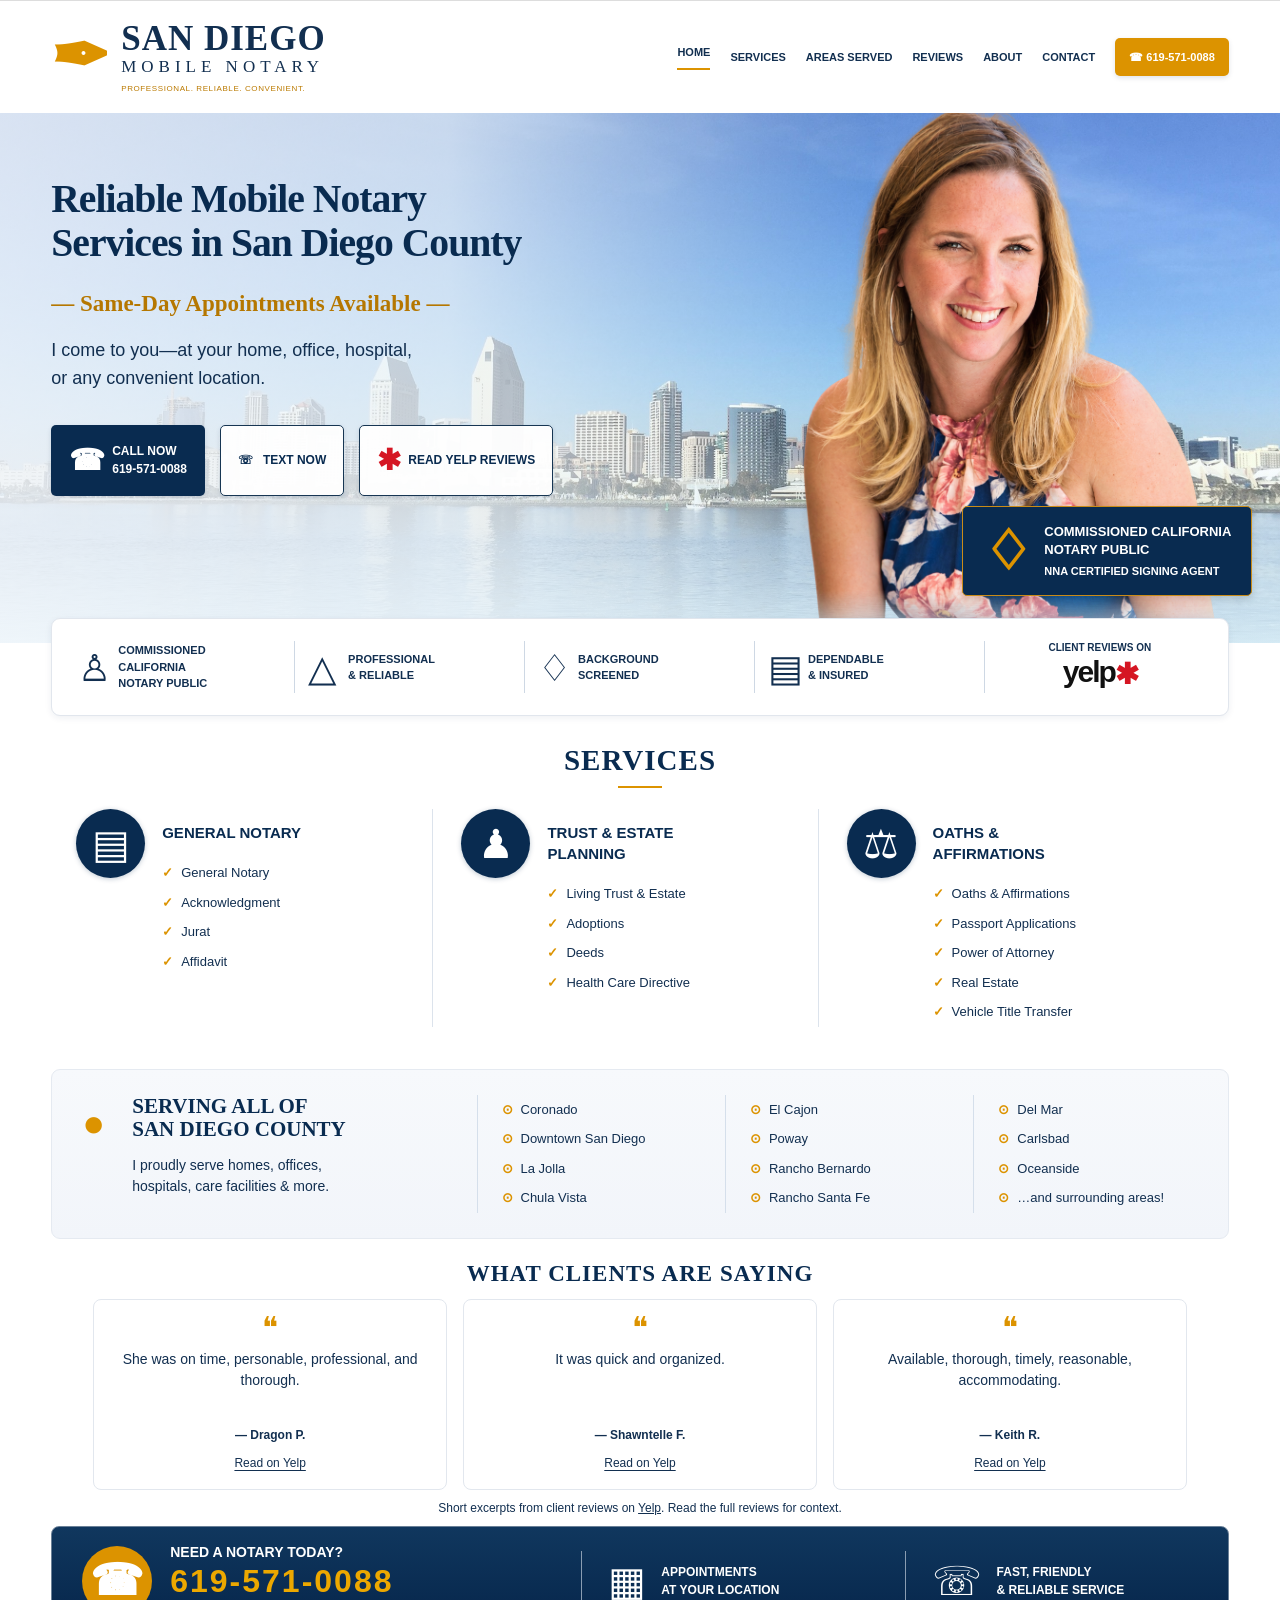
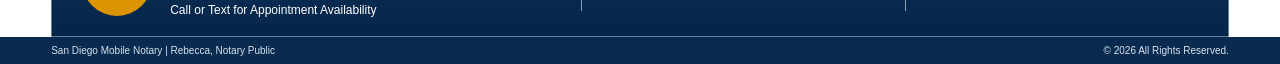
==== index.html @ d095e0cc "Publish approved San Diego Mobile Notary website" ====
<!doctype html><html lang="en"><head><meta charset="utf-8"><meta name="viewport" content="width=device-width,initial-scale=1"><title>San Diego Mobile Notary | Rebecca</title><meta name="description" content="Mobile notary appointments with Rebecca throughout San Diego County. Call or text 619-571-0088."><link rel="stylesheet" href="style.css?v=20261018-reviews"><script src="script.js" defer></script><meta name="theme-color" content="#092b50">
<link rel="icon" type="image/svg+xml" href="favicon.svg">
<meta property="og:type" content="website">
<meta property="og:locale" content="en_US">
<meta property="og:site_name" content="San Diego Mobile Notary">
<meta property="og:title" content="San Diego Mobile Notary | Rebecca">
<meta property="og:description" content="Mobile notary appointments with Rebecca throughout San Diego County. Call or text 619-571-0088.">
<meta name="twitter:card" content="summary">
<meta name="twitter:title" content="San Diego Mobile Notary | Rebecca">
<meta name="twitter:description" content="Mobile notary appointments with Rebecca throughout San Diego County. Call or text 619-571-0088.">
<script type="application/ld+json">
{"@context":"https://schema.org","@type":"LocalBusiness","name":"San Diego Mobile Notary","description":"Mobile notary appointments with Rebecca throughout San Diego County.","telephone":"+1-619-571-0088","areaServed":{"@type":"AdministrativeArea","name":"San Diego County, California"},"sameAs":["https://www.yelp.com/biz/mobile-signing-notary-san-diego-2"]}
</script>
</head><body>
<a class="skip-link" href="#main">Skip to content</a><header><nav class="container navigation" aria-label="Main navigation"><a class="brand" href="#home"><span class="pen" aria-hidden="true">✒</span><span>SAN DIEGO<small>MOBILE NOTARY</small><i>PROFESSIONAL. RELIABLE. CONVENIENT.</i></span></a><button class="menu-toggle" aria-expanded="false" aria-controls="mainNav">Menu ☰</button><div class="nav-links" id="mainNav"><a href="#home">HOME</a><a href="#services">SERVICES</a><a href="#areas">AREAS SERVED</a><a href="#reviews">REVIEWS</a><a href="#about">ABOUT</a><a href="#contact">CONTACT</a><a class="button gold" href="tel:+16195710088">☎ 619-571-0088</a></div></nav></header>
<main id="main"><section class="hero" id="home"><div class="hero-skyline" aria-hidden="true"></div><div class="container hero-inner"><div class="hero-copy"><h1>Reliable Mobile Notary<br>Services in San Diego County</h1><p class="tagline">— Same-Day Appointments Available —</p><p class="intro">I come to you—at your home, office, hospital,<br>or any convenient location.</p><div class="actions"><a class="button navy" href="tel:+16195710088"><span class="button-icon">☎</span><span>CALL NOW<small>619-571-0088</small></span></a><a class="button outline" href="sms:+16195710088">☏ &nbsp; TEXT NOW</a><a class="button outline" href="https://www.yelp.com/biz/mobile-signing-notary-san-diego-2" target="_blank" rel="noopener noreferrer"><span class="yelp-icon">✱</span> READ YELP REVIEWS</a></div></div><div class="portrait-wrap" id="about"><img class="hero-photo" src="rebecca.png" alt="Rebecca, San Diego mobile notary" width="989" height="1589"><div class="credential"><span aria-hidden="true">♢</span><div>COMMISSIONED CALIFORNIA<br>NOTARY PUBLIC<small>NNA CERTIFIED SIGNING AGENT</small></div></div></div></div></section>
<div class="container trust"><div><span>♙</span>COMMISSIONED<br>CALIFORNIA<br>NOTARY PUBLIC</div><div><span>△</span>PROFESSIONAL<br>&amp; RELIABLE</div><div><span>♢</span>BACKGROUND<br>SCREENED</div><div><span>▤</span>DEPENDABLE<br>&amp; INSURED</div><a href="https://www.yelp.com/biz/mobile-signing-notary-san-diego-2" target="_blank" rel="noopener noreferrer">CLIENT REVIEWS ON<strong>yelp<span class="yelp-icon">✱</span></strong></a></div>
<section class="container services" id="services"><h2>SERVICES</h2><div class="heading-line"></div><div class="service-grid"><article><span class="service-icon" aria-hidden="true">▤</span><div><h3>GENERAL NOTARY</h3><ul><li>General Notary</li><li>Acknowledgment</li><li>Jurat</li><li>Affidavit</li></ul></div></article><article><span class="service-icon" aria-hidden="true">♟</span><div><h3>TRUST &amp; ESTATE<br>PLANNING</h3><ul><li>Living Trust &amp; Estate</li><li>Adoptions</li><li>Deeds</li><li>Health Care Directive</li></ul></div></article><article><span class="service-icon" aria-hidden="true">⚖</span><div><h3>OATHS &amp;<br>AFFIRMATIONS</h3><ul><li>Oaths &amp; Affirmations</li><li>Passport Applications</li><li>Power of Attorney</li><li>Real Estate</li><li>Vehicle Title Transfer</li></ul></div></article></div></section>
<section class="container area-panel" id="areas"><div class="area-intro"><span class="pin" aria-hidden="true">●</span><h3>SERVING ALL OF<br>SAN DIEGO COUNTY</h3><p>I proudly serve homes, offices,<br>hospitals, care facilities &amp; more.</p></div><ul><li>Coronado</li><li>Downtown San Diego</li><li>La Jolla</li><li>Chula Vista</li></ul><ul><li>El Cajon</li><li>Poway</li><li>Rancho Bernardo</li><li>Rancho Santa Fe</li></ul><ul><li>Del Mar</li><li>Carlsbad</li><li>Oceanside</li><li>…and surrounding areas!</li></ul></section>
<section class="container reviews" id="reviews"><h2>WHAT CLIENTS ARE SAYING</h2><div class="review-grid"><div><span class="review-symbol" aria-hidden="true">❝</span><blockquote>She was on time, personable, professional, and thorough.</blockquote><p class="review-author">— Dragon P.</p><a href="https://www.yelp.com/biz/mobile-signing-notary-san-diego-2" target="_blank" rel="noopener noreferrer">Read on Yelp</a></div><div><span class="review-symbol" aria-hidden="true">❝</span><blockquote>It was quick and organized.</blockquote><p class="review-author">— Shawntelle F.</p><a href="https://www.yelp.com/biz/mobile-signing-notary-san-diego-2" target="_blank" rel="noopener noreferrer">Read on Yelp</a></div><div><span class="review-symbol" aria-hidden="true">❝</span><blockquote>Available, thorough, timely, reasonable, accommodating.</blockquote><p class="review-author">— Keith R.</p><a href="https://www.yelp.com/biz/mobile-signing-notary-san-diego-2" target="_blank" rel="noopener noreferrer">Read on Yelp</a></div></div><p class="review-note">Short excerpts from client reviews on <a href="https://www.yelp.com/biz/mobile-signing-notary-san-diego-2" target="_blank" rel="noopener noreferrer">Yelp</a>. Read the full reviews for context.</p></section>
<section class="container contact-banner" id="contact"><div class="call-block"><span class="round-phone" aria-hidden="true">☎</span><div>NEED A NOTARY TODAY?<a href="tel:+16195710088">619-571-0088</a><small>Call or Text for Appointment Availability</small></div></div><div class="contact-feature"><span aria-hidden="true">▦</span><div>APPOINTMENTS<br>AT YOUR LOCATION</div></div><div class="contact-feature"><span aria-hidden="true">☏</span><div>FAST, FRIENDLY<br>&amp; RELIABLE SERVICE</div></div></section></main>
<footer><div class="container"><span>San Diego Mobile Notary | Rebecca, Notary Public</span><span>© <span id="year">2026</span> All Rights Reserved.</span></div></footer></body></html>
---- style.css ----
:root{--navy:#092b50;--gold:#dc9300;--text:#122f50}*{box-sizing:border-box}html{scroll-behavior:smooth;scroll-padding-top:20px}body{margin:0;background:#fff;color:var(--text);font:14px/1.5 Arial,Helvetica,sans-serif}a{color:inherit}.container{width:min(1180px,92%);margin:auto}header{background:#fff;border-top:1px solid #ddd;position:relative;z-index:10}.navigation{height:112px;display:flex;align-items:center;justify-content:space-between;gap:25px}.brand{display:flex;align-items:center;text-decoration:none;font:700 35px/1.02 Georgia,serif;white-space:nowrap;letter-spacing:1px}.brand small{display:block;font:17px Georgia,serif;letter-spacing:5px}.brand i{display:block;font:8px Arial,sans-serif;color:#bb7a00;letter-spacing:.6px;margin-top:7px}.pen{color:var(--gold);font-size:70px;line-height:1;margin-right:10px}.nav-links{display:flex;gap:20px;align-items:center}.nav-links>a{font-size:11px;font-weight:bold;text-decoration:none;white-space:nowrap}.nav-links>a:first-child{border-bottom:2px solid var(--gold);padding-bottom:7px}.button{display:inline-flex;align-items:center;justify-content:center;gap:7px;border-radius:5px;padding:13px 17px;text-decoration:none;font-weight:700;font-size:12px;border:1px solid transparent;min-height:48px;box-shadow:0 2px 5px #092b5020}.gold{background:var(--gold);color:#fff}.nav-links .button{padding:9px 13px;min-height:38px}.navy{background:var(--navy);color:#fff}.outline{border-color:#173653;background:#fffffff2;color:var(--navy)}.button:hover{filter:brightness(.94)}.button small{display:block;font-size:12px}.button-icon{font-size:29px}.yelp-icon{color:#d51623;font-size:29px;vertical-align:middle}.hero{position:relative;isolation:isolate;overflow:hidden;background:#d2e7f4}.hero-skyline{position:absolute;inset:0;z-index:-2;background:url('san-diego-skyline.jpg') center 45%/cover no-repeat;transform:scale(1.1)}.hero:before{content:'';position:absolute;inset:0;z-index:-1;background:linear-gradient(90deg,#f4f8fcda,#ecf4fac9 35%,#e8f2fa20 68%),linear-gradient(0deg,#d7edf6f2,transparent 38%)}.hero-inner{min-height:530px;position:relative}.hero-copy{position:relative;padding:64px 0 85px;z-index:2;width:65%}h1,h2,h3{margin:0;color:var(--navy)}h1{font:700 clamp(30px,3.1vw,46px)/1.12 Georgia,serif;letter-spacing:-1px}.tagline{font:700 23px Georgia,serif;color:#b57700;margin:25px 0 20px;white-space:nowrap}.intro{font-size:18px;line-height:1.55;margin:0}.actions{display:flex;gap:15px;margin-top:32px}.portrait-wrap{position:absolute;right:-2%;width:40%;height:100%;bottom:0;z-index:1}.hero-photo{width:100%;height:100%;object-fit:cover;object-position:center 5%;mask-image:linear-gradient(0deg,transparent,#000 10%);display:block}.credential{position:absolute;right:0;bottom:47px;background:var(--navy);color:#fff;display:flex;gap:12px;align-items:center;border:1px solid #c98b17;border-radius:5px;padding:16px 20px;font-size:13px;font-weight:bold;line-height:1.35;box-shadow:0 3px 8px #0002}.credential>span{font-size:55px;color:var(--gold);line-height:1}.credential small{display:block;margin-top:6px;font-size:11px}.trust{position:relative;z-index:3;background:#fff;box-shadow:0 2px 7px #122f5012;border:1px solid #e1e6ed;border-radius:9px;display:grid;grid-template-columns:repeat(5,1fr);padding:22px 13px;margin-top:-25px;align-items:center}.trust>div{position:relative;padding:0 10px 0 53px;border-right:1px solid #ced8e4;font-size:11px;font-weight:bold;line-height:1.5;min-height:52px;align-content:center}.trust>div>span{position:absolute;left:13px;top:0;font-size:37px;font-weight:400}.trust>a{display:block;text-align:center;text-decoration:none;font-size:10px;font-weight:bold;line-height:1.2}.trust strong{display:block;color:#111;font-size:30px;letter-spacing:-2px}.services{padding:28px 25px 24px}h2{text-align:center;font:700 29px Georgia,serif;letter-spacing:1px}.heading-line{height:2px;width:44px;background:var(--gold);margin:9px auto 21px}.service-grid{display:grid;grid-template-columns:repeat(3,1fr);gap:28px}.service-grid article{display:flex;gap:17px;border-right:1px solid #dce3ec;padding-right:18px}.service-grid article:last-child{border:0}.service-icon{flex-shrink:0;width:69px;height:69px;border-radius:50%;background:var(--navy);box-shadow:0 1px 5px #092b5040;color:#fff;display:grid;place-items:center;font-size:40px;line-height:1}.service-grid h3{font:700 15px/1.4 Arial,sans-serif;margin:13px 0 15px}.service-grid ul,.area-panel ul{padding:0;margin:0;list-style:none}.service-grid li{font-size:13px;padding:5px 0}.service-grid li:before{content:'✓';color:var(--gold);font-weight:bold;margin-right:8px}.area-panel{margin-top:18px;background:linear-gradient(#f7f9fc,#f2f5fa);border:1px solid #e5eaf1;border-radius:9px;display:grid;grid-template-columns:1.65fr 1fr 1fr 1fr;gap:24px;padding:25px 30px}.area-intro{position:relative;padding-left:50px}.area-intro h3{font:700 21px/1.1 Georgia,serif}.area-intro p{margin-bottom:0;font-size:14px}.pin{position:absolute;left:0;top:0;color:var(--gold);font-size:38px}.area-panel ul{border-left:1px solid #d5dfeb;padding-left:24px}.area-panel li{font-size:13px;padding:5px 0;white-space:nowrap}.area-panel li:before{content:'⊙';color:var(--gold);margin-right:8px;font-weight:bold}.reviews{padding:22px 42px 0}.reviews h2{font-size:23px}.review-grid{display:grid;grid-template-columns:repeat(3,1fr);gap:16px;margin-top:12px}.review-grid>div{text-align:center;border:1px solid #e2e7ee;border-radius:8px;padding:10px 15px 16px}.review-symbol{color:var(--gold);font:30px Georgia,serif}.review-grid p{font-size:14px;margin:4px 0 10px}.review-grid a{font-size:12px}.review-note{text-align:center;font-size:12px;margin:9px 0}.contact-banner{background:linear-gradient(#10375e,#052449);border:1px solid #6a8097;border-radius:8px 8px 0 0;padding:17px 30px;display:grid;grid-template-columns:1.6fr 1fr 1fr;gap:30px;color:#fff;align-items:center}.call-block{display:flex;gap:18px;align-items:center;font-size:14px;font-weight:bold;line-height:1.25}.round-phone{display:grid;place-items:center;width:70px;height:70px;flex-shrink:0;border-radius:50%;background:var(--gold);font-size:43px}.call-block a{display:block;color:#eca800;font-size:32px;letter-spacing:2px;text-decoration:none}.call-block small{font-size:12px;font-weight:400}.contact-feature{border-left:1px solid #8a9db2;padding-left:26px;font-size:12px;font-weight:bold;display:flex;align-items:center;gap:15px}.contact-feature>span{font-size:40px;font-weight:400}footer{background:var(--navy);color:#d6e1ed;font-size:10px;padding:6px 0}footer>.container{display:flex;justify-content:space-between}.menu-toggle{display:none}.skip-link{position:fixed;top:-100px;background:#fff;z-index:100;padding:10px}.skip-link:focus{top:0}a:focus-visible,button:focus-visible{outline:3px solid var(--gold);outline-offset:4px}@media(max-width:1100px){.navigation{height:100px;gap:15px}.brand{font-size:28px}.brand small{font-size:13px}.pen{font-size:50px}.nav-links{gap:12px}.nav-links>a{font-size:9px}.hero-inner{min-height:490px}.tagline{font-size:19px}.intro{font-size:16px}.button{font-size:10px;padding:12px}.actions{gap:10px}.trust>div{font-size:9px}.service-icon{width:54px;height:54px;font-size:32px}.service-grid h3{font-size:13px}.area-panel{gap:15px;padding:22px}.area-panel ul{padding-left:15px}.area-intro h3{font-size:17px}.area-panel li{font-size:11px}.call-block a{font-size:25px}.contact-banner{gap:18px;padding:16px}.contact-feature{font-size:10px;padding-left:18px}}@media(max-width:780px){.navigation{height:90px}.menu-toggle{display:block;background:#fff;color:var(--navy);border:1px solid #b8c7d6;border-radius:4px;padding:9px}.nav-links{display:none;position:absolute;top:90px;left:0;right:0;background:#fff;padding:20px 5%}.nav-links.open{display:flex;flex-direction:column;align-items:stretch}.nav-links>a{font-size:12px;padding:8px}.hero-inner{min-height:500px}.hero-copy{padding:47px 0 85px;width:63%}h1{font-size:31px}.tagline{font-size:15px;white-space:normal;max-width:280px}.intro{font-size:14px}.intro br{display:none}.actions{flex-wrap:wrap;max-width:330px;margin-top:25px}.portrait-wrap{width:46%;right:-4%}.credential{padding:12px 10px;font-size:9px;bottom:38px}.credential small{font-size:8px}.credential>span{font-size:33px}.trust{padding:16px 8px}.trust>div{padding:30px 5px 0;text-align:center;font-size:8px;min-height:65px}.trust>div>span{left:0;right:0;top:-5px;font-size:28px}.trust>a{font-size:8px}.trust strong{font-size:23px}.service-grid{gap:14px}.service-grid article{display:block;padding-right:10px}.service-icon{margin-bottom:8px}.service-grid h3{font-size:11px}.service-grid li{font-size:11px}.services{padding:24px 5px}.area-panel{grid-template-columns:1fr 1fr;gap:18px}.area-panel ul{border:0}.reviews{padding:24px 5px 0}.reviews h2{font-size:20px}.review-grid{gap:9px}.review-grid>div{padding:10px 8px}.review-grid p{font-size:12px}.contact-banner{grid-template-columns:1fr 1fr;gap:20px}.call-block{grid-column:1/-1;justify-content:center}.contact-feature{justify-content:center}.contact-feature:nth-child(2){border:0}.call-block a{font-size:31px}footer>.container{gap:15px;font-size:8px}}@media(max-width:480px){.hero-inner{padding-bottom:275px;min-height:0}.hero-copy{padding:30px 0 20px;width:100%}.hero-copy h1{font-size:29px}.tagline{max-width:none;font-size:16px;margin:15px 0}.intro{max-width:95%}.actions{max-width:none;gap:7px;margin-top:20px}.button{font-size:9px;padding:9px;min-height:45px}.button small{font-size:10px}.button-icon{font-size:22px}.yelp-icon{font-size:22px}.portrait-wrap{height:295px;width:56%;right:0;bottom:0}.credential{right:-5px;bottom:27px;font-size:8px;white-space:nowrap}.hero-skyline{background-position:55% 48%}.hero:before{background:linear-gradient(90deg,#edf5fbe0,#edf5fb88 60%,#edf5fb10),linear-gradient(0deg,#d7edf6,transparent 40%)}.trust{grid-template-columns:repeat(3,1fr);row-gap:15px}.trust>div:nth-child(3){border:0}.trust>a{grid-column:span 2}.trust strong{display:inline;margin-left:8px}.service-grid{grid-template-columns:1fr}.service-grid article{display:flex;border:0;border-bottom:1px solid #dce3ec;padding:12px}.service-grid h3{font-size:14px;margin:5px 0 10px}.service-grid li{font-size:12px}.service-icon{margin-right:10px}.area-panel{padding:20px 15px;gap:18px 5px}.area-intro{padding-left:32px}.area-intro h3{font-size:15px}.area-intro p{font-size:11px}.pin{font-size:26px}.area-panel ul{padding-left:5px}.review-grid{grid-template-columns:1fr}.review-grid>div{padding:10px}.review-grid p{display:inline;margin-left:10px}.review-grid a{display:block}.review-note{font-size:10px}.contact-feature{font-size:9px;padding-left:10px;gap:8px}.contact-feature>span{font-size:30px}.round-phone{width:51px;height:51px;font-size:32px}.call-block{gap:10px;font-size:12px}.call-block a{font-size:26px}.call-block small{font-size:10px}.contact-banner{padding:14px}footer>.container{display:block;text-align:center}footer>.container>span{display:block}}@media(prefers-reduced-motion:reduce){html{scroll-behavior:auto}}
/* Phone usability: keep the menu visible and primary actions readable. */
@media(max-width:480px){
.navigation{gap:8px}.brand{font-size:24px;min-width:0}.brand small{font-size:11px;letter-spacing:3px}.brand i{font-size:6px;letter-spacing:.4px}.pen{font-size:42px;margin-right:6px}.menu-toggle{flex-shrink:0;min-height:44px;min-width:62px;white-space:nowrap}.actions .button{font-size:12px;min-height:48px;padding:10px 12px}.actions .button small{font-size:11px}.actions .button:last-child{font-size:11px}.nav-links>a{min-height:44px;display:flex;align-items:center}.nav-links .button{min-height:44px}
}
@media(max-width:350px){.brand{font-size:21px}.brand small{font-size:10px;letter-spacing:2.5px}.pen{font-size:34px}.brand i{font-size:5px}.navigation{gap:5px}}
/* Real client review excerpts, with linked source attribution. */
.review-grid blockquote{font-size:14px;line-height:1.55;margin:4px 0 12px;min-height:65px}.review-grid .review-author{display:block;font-size:12px;font-weight:bold;margin:8px 0}.review-grid a{text-underline-offset:3px}
@media(max-width:480px){.review-grid blockquote{min-height:0;margin:5px 0 10px}.review-grid a{min-height:44px;display:flex;align-items:center;justify-content:center}}
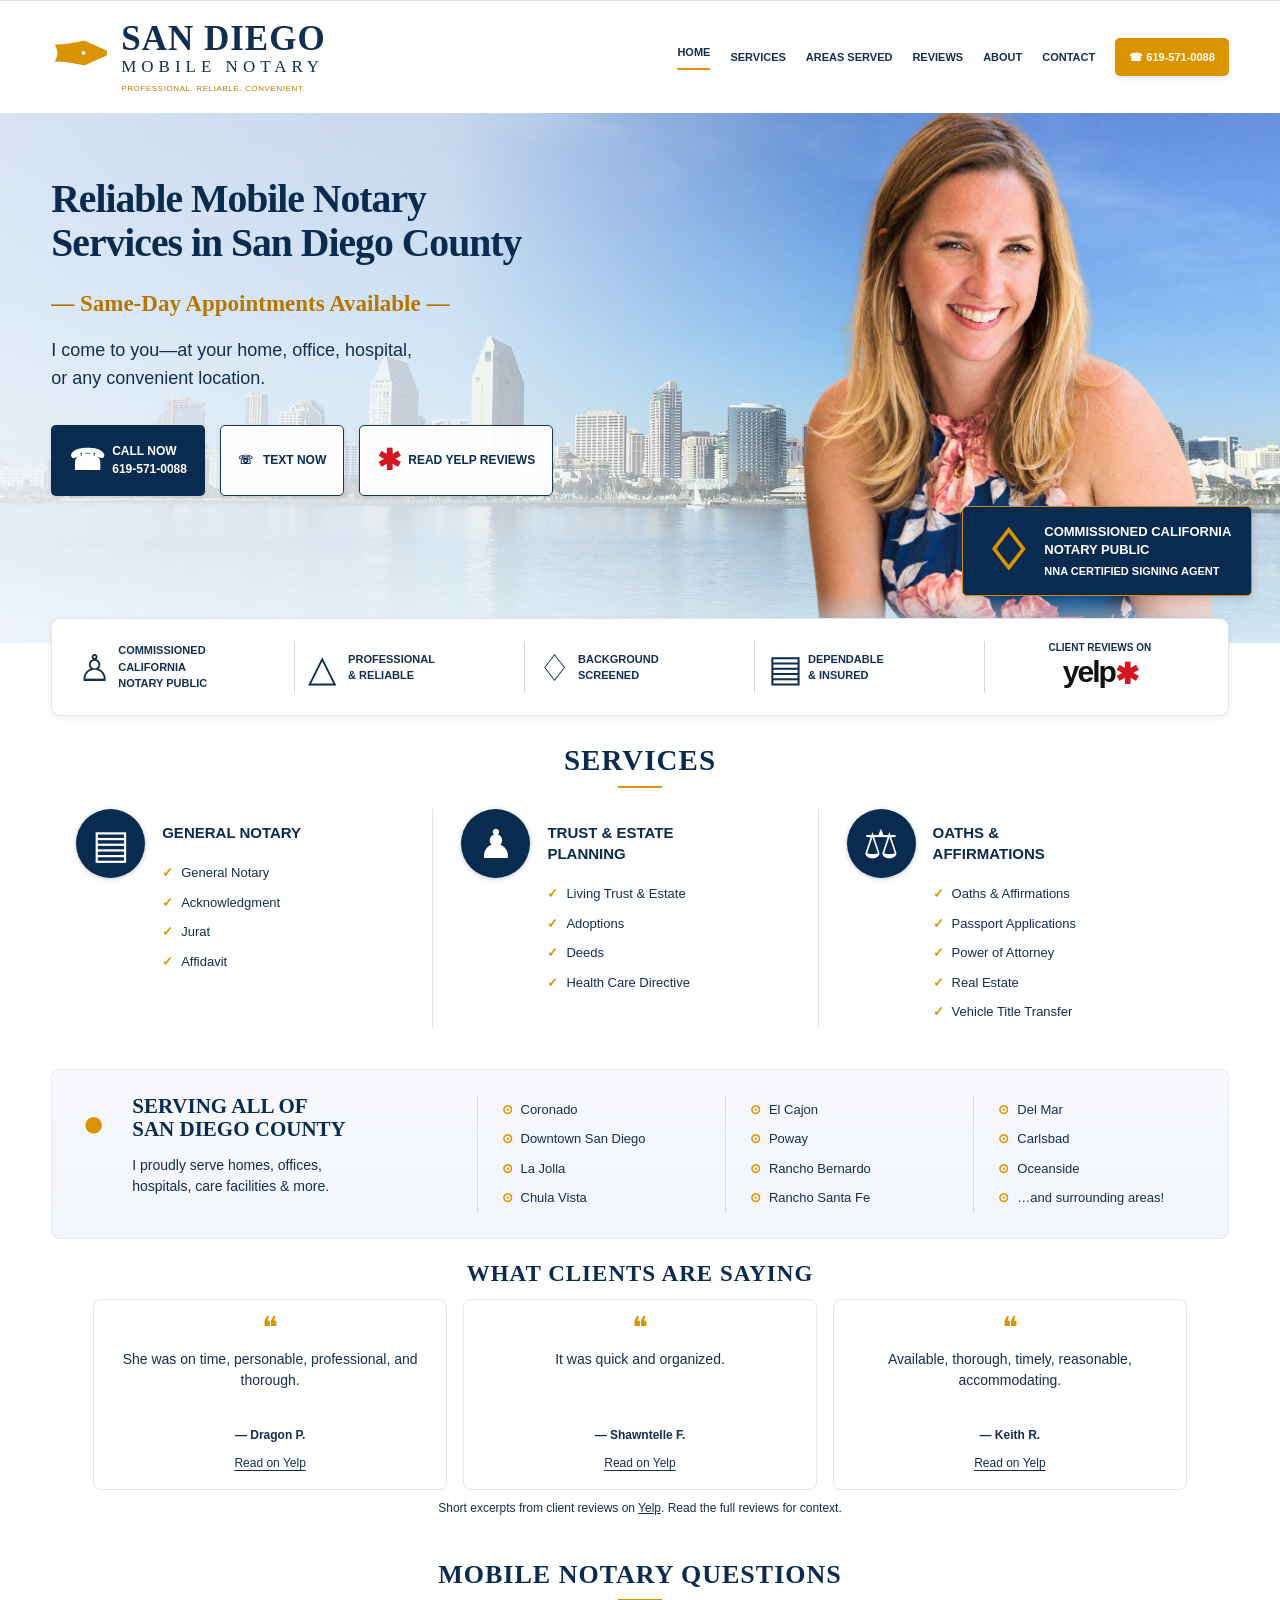
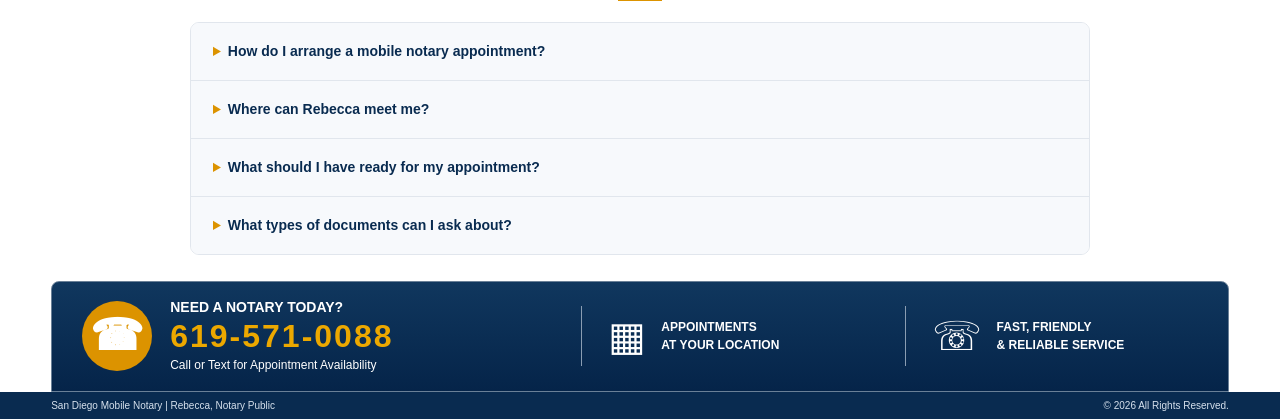
==== commit 2a2c63ba: "Add homepage mobile notary FAQ" ====
--- a/index.html
+++ b/index.html
@@ -11,17 +11,24 @@
 <script type="application/ld+json">
 {"@context":"https://schema.org","@type":"LocalBusiness","name":"San Diego Mobile Notary","description":"Mobile notary appointments with Rebecca throughout San Diego County.","telephone":"+1-619-571-0088","areaServed":{"@type":"AdministrativeArea","name":"San Diego County, California"},"sameAs":["https://www.yelp.com/biz/mobile-signing-notary-san-diego-2"]}
 </script>
-</head><body>
+<link rel="canonical" href="https://mobilesandiegonotary.com/"><meta property="og:url" content="https://mobilesandiegonotary.com/"><style id="faq-styles">.faq{padding:34px 0 26px}.faq h2{font-size:26px}.faq-list{max-width:900px;margin:auto;border:1px solid #e1e6ed;border-radius:9px;overflow:hidden;background:#fff}.faq details+details{border-top:1px solid #e1e6ed}.faq summary{padding:18px 22px;cursor:pointer;font-weight:700;color:var(--navy);background:#f7f9fc;min-height:52px}.faq summary::marker{color:var(--gold)}.faq summary:focus-visible{outline:3px solid var(--gold);outline-offset:-3px}.faq details[open] summary{border-bottom:1px solid #e5eaf1}.faq p{margin:0;padding:18px 22px;line-height:1.65}.faq a{text-underline-offset:3px}@media(max-width:480px){.faq{padding:28px 0 18px}.faq h2{font-size:21px}.faq summary,.faq p{padding:16px}}</style></head><body>
 <a class="skip-link" href="#main">Skip to content</a><header><nav class="container navigation" aria-label="Main navigation"><a class="brand" href="#home"><span class="pen" aria-hidden="true">✒</span><span>SAN DIEGO<small>MOBILE NOTARY</small><i>PROFESSIONAL. RELIABLE. CONVENIENT.</i></span></a><button class="menu-toggle" aria-expanded="false" aria-controls="mainNav">Menu ☰</button><div class="nav-links" id="mainNav"><a href="#home">HOME</a><a href="#services">SERVICES</a><a href="#areas">AREAS SERVED</a><a href="#reviews">REVIEWS</a><a href="#about">ABOUT</a><a href="#contact">CONTACT</a><a class="button gold" href="tel:+16195710088">☎ 619-571-0088</a></div></nav></header>
 <main id="main"><section class="hero" id="home"><div class="hero-skyline" aria-hidden="true"></div><div class="container hero-inner"><div class="hero-copy"><h1>Reliable Mobile Notary<br>Services in San Diego County</h1><p class="tagline">— Same-Day Appointments Available —</p><p class="intro">I come to you—at your home, office, hospital,<br>or any convenient location.</p><div class="actions"><a class="button navy" href="tel:+16195710088"><span class="button-icon">☎</span><span>CALL NOW<small>619-571-0088</small></span></a><a class="button outline" href="sms:+16195710088">☏ &nbsp; TEXT NOW</a><a class="button outline" href="https://www.yelp.com/biz/mobile-signing-notary-san-diego-2" target="_blank" rel="noopener noreferrer"><span class="yelp-icon">✱</span> READ YELP REVIEWS</a></div></div><div class="portrait-wrap" id="about"><img class="hero-photo" src="rebecca.png" alt="Rebecca, San Diego mobile notary" width="989" height="1589"><div class="credential"><span aria-hidden="true">♢</span><div>COMMISSIONED CALIFORNIA<br>NOTARY PUBLIC<small>NNA CERTIFIED SIGNING AGENT</small></div></div></div></div></section>
 <div class="container trust"><div><span>♙</span>COMMISSIONED<br>CALIFORNIA<br>NOTARY PUBLIC</div><div><span>△</span>PROFESSIONAL<br>&amp; RELIABLE</div><div><span>♢</span>BACKGROUND<br>SCREENED</div><div><span>▤</span>DEPENDABLE<br>&amp; INSURED</div><a href="https://www.yelp.com/biz/mobile-signing-notary-san-diego-2" target="_blank" rel="noopener noreferrer">CLIENT REVIEWS ON<strong>yelp<span class="yelp-icon">✱</span></strong></a></div>
 <section class="container services" id="services"><h2>SERVICES</h2><div class="heading-line"></div><div class="service-grid"><article><span class="service-icon" aria-hidden="true">▤</span><div><h3>GENERAL NOTARY</h3><ul><li>General Notary</li><li>Acknowledgment</li><li>Jurat</li><li>Affidavit</li></ul></div></article><article><span class="service-icon" aria-hidden="true">♟</span><div><h3>TRUST &amp; ESTATE<br>PLANNING</h3><ul><li>Living Trust &amp; Estate</li><li>Adoptions</li><li>Deeds</li><li>Health Care Directive</li></ul></div></article><article><span class="service-icon" aria-hidden="true">⚖</span><div><h3>OATHS &amp;<br>AFFIRMATIONS</h3><ul><li>Oaths &amp; Affirmations</li><li>Passport Applications</li><li>Power of Attorney</li><li>Real Estate</li><li>Vehicle Title Transfer</li></ul></div></article></div></section>
 <section class="container area-panel" id="areas"><div class="area-intro"><span class="pin" aria-hidden="true">●</span><h3>SERVING ALL OF<br>SAN DIEGO COUNTY</h3><p>I proudly serve homes, offices,<br>hospitals, care facilities &amp; more.</p></div><ul><li>Coronado</li><li>Downtown San Diego</li><li>La Jolla</li><li>Chula Vista</li></ul><ul><li>El Cajon</li><li>Poway</li><li>Rancho Bernardo</li><li>Rancho Santa Fe</li></ul><ul><li>Del Mar</li><li>Carlsbad</li><li>Oceanside</li><li>…and surrounding areas!</li></ul></section>
 <section class="container reviews" id="reviews"><h2>WHAT CLIENTS ARE SAYING</h2><div class="review-grid"><div><span class="review-symbol" aria-hidden="true">❝</span><blockquote>She was on time, personable, professional, and thorough.</blockquote><p class="review-author">— Dragon P.</p><a href="https://www.yelp.com/biz/mobile-signing-notary-san-diego-2" target="_blank" rel="noopener noreferrer">Read on Yelp</a></div><div><span class="review-symbol" aria-hidden="true">❝</span><blockquote>It was quick and organized.</blockquote><p class="review-author">— Shawntelle F.</p><a href="https://www.yelp.com/biz/mobile-signing-notary-san-diego-2" target="_blank" rel="noopener noreferrer">Read on Yelp</a></div><div><span class="review-symbol" aria-hidden="true">❝</span><blockquote>Available, thorough, timely, reasonable, accommodating.</blockquote><p class="review-author">— Keith R.</p><a href="https://www.yelp.com/biz/mobile-signing-notary-san-diego-2" target="_blank" rel="noopener noreferrer">Read on Yelp</a></div></div><p class="review-note">Short excerpts from client reviews on <a href="https://www.yelp.com/biz/mobile-signing-notary-san-diego-2" target="_blank" rel="noopener noreferrer">Yelp</a>. Read the full reviews for context.</p></section>
-<section class="container contact-banner" id="contact"><div class="call-block"><span class="round-phone" aria-hidden="true">☎</span><div>NEED A NOTARY TODAY?<a href="tel:+16195710088">619-571-0088</a><small>Call or Text for Appointment Availability</small></div></div><div class="contact-feature"><span aria-hidden="true">▦</span><div>APPOINTMENTS<br>AT YOUR LOCATION</div></div><div class="contact-feature"><span aria-hidden="true">☏</span><div>FAST, FRIENDLY<br>&amp; RELIABLE SERVICE</div></div></section></main>
+<section class="container faq" id="faq" aria-labelledby="faq-title"><h2 id="faq-title">MOBILE NOTARY QUESTIONS</h2><div class="heading-line"></div><div class="faq-list">
+<details><summary>How do I arrange a mobile notary appointment?</summary><p>Call or <a href="sms:+16195710088">text Rebecca at 619-571-0088</a> with your location, the type of document, and your preferred appointment time. Contact her to confirm availability and meeting details.</p></details>
+<details><summary>Where can Rebecca meet me?</summary><p>Rebecca provides mobile notary appointments throughout San Diego County, including homes, offices, hospitals, assisted living facilities, and other convenient meeting locations. Contact her to confirm your location and any facility access requirements.</p></details>
+<details><summary>What should I have ready for my appointment?</summary><p>When booking, tell Rebecca which documents need notarization and how many people will be signing. Ask her to confirm the identification, witnesses, and other preparation needed for your particular appointment.</p></details>
+<details><summary>What types of documents can I ask about?</summary><p>Rebecca offers general notarizations, acknowledgments, jurats, affidavits, and oaths and affirmations. You can also ask about notarization of powers of attorney, deeds, trusts, and health care directives. Describe your documents when booking so she can confirm the service you need.</p></details>
+</div></section><section class="container contact-banner" id="contact"><div class="call-block"><span class="round-phone" aria-hidden="true">☎</span><div>NEED A NOTARY TODAY?<a href="tel:+16195710088">619-571-0088</a><small>Call or Text for Appointment Availability</small></div></div><div class="contact-feature"><span aria-hidden="true">▦</span><div>APPOINTMENTS<br>AT YOUR LOCATION</div></div><div class="contact-feature"><span aria-hidden="true">☏</span><div>FAST, FRIENDLY<br>&amp; RELIABLE SERVICE</div></div></section></main>
 <footer><div class="container"><span>San Diego Mobile Notary | Rebecca, Notary Public</span><span>© <span id="year">2026</span> All Rights Reserved.</span></div></footer></body></html>
 
 
 
 
 
+
+
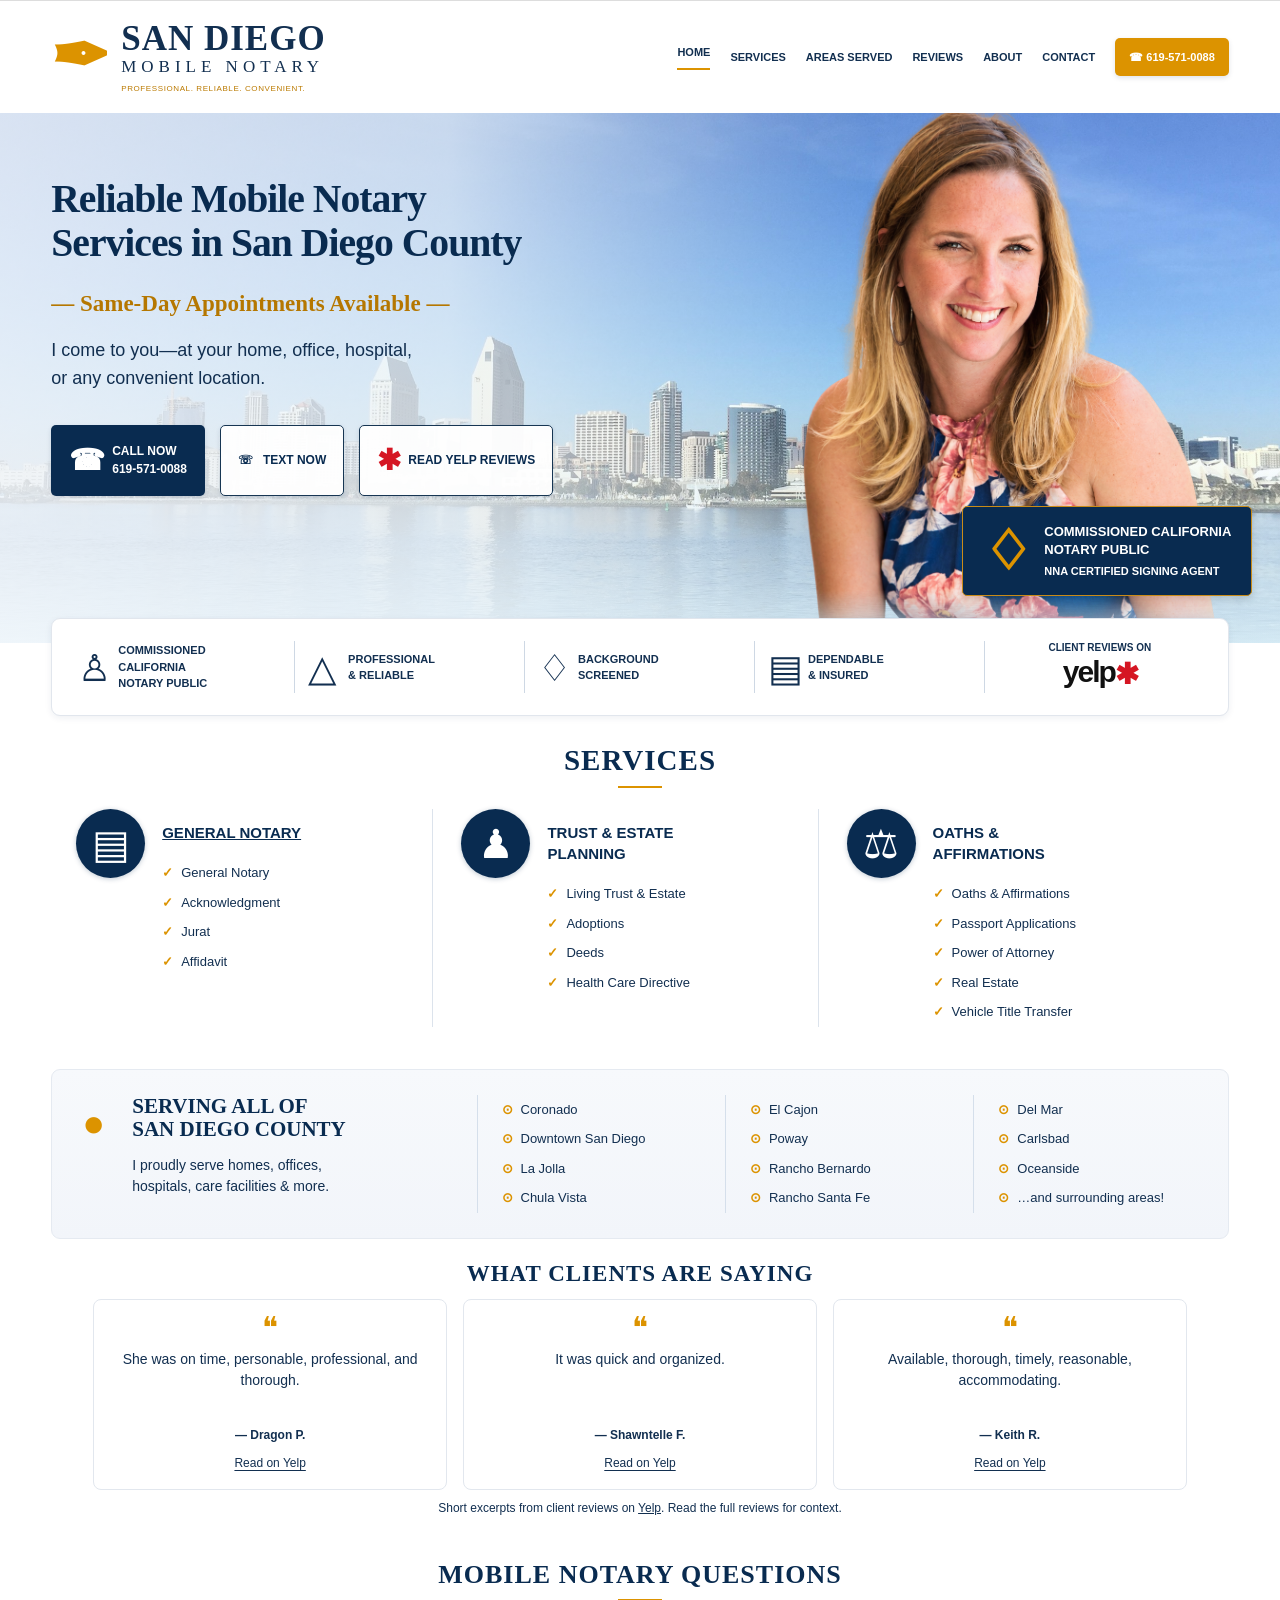
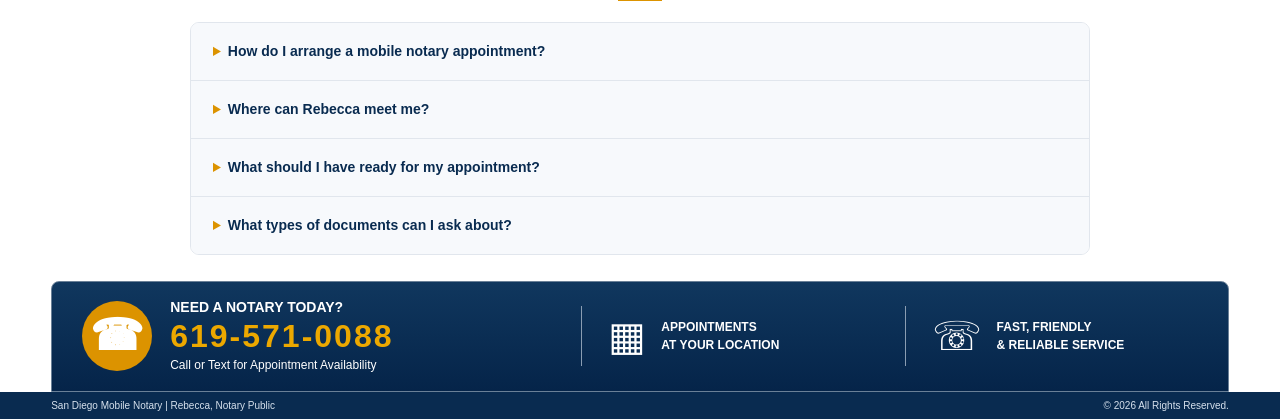
==== commit 879990b8: "Add general mobile notary service page and sitemap entry" ====
--- a/index.html
+++ b/index.html
@@ -15,7 +15,7 @@
 <a class="skip-link" href="#main">Skip to content</a><header><nav class="container navigation" aria-label="Main navigation"><a class="brand" href="#home"><span class="pen" aria-hidden="true">✒</span><span>SAN DIEGO<small>MOBILE NOTARY</small><i>PROFESSIONAL. RELIABLE. CONVENIENT.</i></span></a><button class="menu-toggle" aria-expanded="false" aria-controls="mainNav">Menu ☰</button><div class="nav-links" id="mainNav"><a href="#home">HOME</a><a href="#services">SERVICES</a><a href="#areas">AREAS SERVED</a><a href="#reviews">REVIEWS</a><a href="#about">ABOUT</a><a href="#contact">CONTACT</a><a class="button gold" href="tel:+16195710088">☎ 619-571-0088</a></div></nav></header>
 <main id="main"><section class="hero" id="home"><div class="hero-skyline" aria-hidden="true"></div><div class="container hero-inner"><div class="hero-copy"><h1>Reliable Mobile Notary<br>Services in San Diego County</h1><p class="tagline">— Same-Day Appointments Available —</p><p class="intro">I come to you—at your home, office, hospital,<br>or any convenient location.</p><div class="actions"><a class="button navy" href="tel:+16195710088"><span class="button-icon">☎</span><span>CALL NOW<small>619-571-0088</small></span></a><a class="button outline" href="sms:+16195710088">☏ &nbsp; TEXT NOW</a><a class="button outline" href="https://www.yelp.com/biz/mobile-signing-notary-san-diego-2" target="_blank" rel="noopener noreferrer"><span class="yelp-icon">✱</span> READ YELP REVIEWS</a></div></div><div class="portrait-wrap" id="about"><img class="hero-photo" src="rebecca.png" alt="Rebecca, San Diego mobile notary" width="989" height="1589"><div class="credential"><span aria-hidden="true">♢</span><div>COMMISSIONED CALIFORNIA<br>NOTARY PUBLIC<small>NNA CERTIFIED SIGNING AGENT</small></div></div></div></div></section>
 <div class="container trust"><div><span>♙</span>COMMISSIONED<br>CALIFORNIA<br>NOTARY PUBLIC</div><div><span>△</span>PROFESSIONAL<br>&amp; RELIABLE</div><div><span>♢</span>BACKGROUND<br>SCREENED</div><div><span>▤</span>DEPENDABLE<br>&amp; INSURED</div><a href="https://www.yelp.com/biz/mobile-signing-notary-san-diego-2" target="_blank" rel="noopener noreferrer">CLIENT REVIEWS ON<strong>yelp<span class="yelp-icon">✱</span></strong></a></div>
-<section class="container services" id="services"><h2>SERVICES</h2><div class="heading-line"></div><div class="service-grid"><article><span class="service-icon" aria-hidden="true">▤</span><div><h3>GENERAL NOTARY</h3><ul><li>General Notary</li><li>Acknowledgment</li><li>Jurat</li><li>Affidavit</li></ul></div></article><article><span class="service-icon" aria-hidden="true">♟</span><div><h3>TRUST &amp; ESTATE<br>PLANNING</h3><ul><li>Living Trust &amp; Estate</li><li>Adoptions</li><li>Deeds</li><li>Health Care Directive</li></ul></div></article><article><span class="service-icon" aria-hidden="true">⚖</span><div><h3>OATHS &amp;<br>AFFIRMATIONS</h3><ul><li>Oaths &amp; Affirmations</li><li>Passport Applications</li><li>Power of Attorney</li><li>Real Estate</li><li>Vehicle Title Transfer</li></ul></div></article></div></section>
+<section class="container services" id="services"><h2>SERVICES</h2><div class="heading-line"></div><div class="service-grid"><article><span class="service-icon" aria-hidden="true">▤</span><div><h3><a href="general-notary.html">GENERAL NOTARY</a></h3><ul><li>General Notary</li><li>Acknowledgment</li><li>Jurat</li><li>Affidavit</li></ul></div></article><article><span class="service-icon" aria-hidden="true">♟</span><div><h3>TRUST &amp; ESTATE<br>PLANNING</h3><ul><li>Living Trust &amp; Estate</li><li>Adoptions</li><li>Deeds</li><li>Health Care Directive</li></ul></div></article><article><span class="service-icon" aria-hidden="true">⚖</span><div><h3>OATHS &amp;<br>AFFIRMATIONS</h3><ul><li>Oaths &amp; Affirmations</li><li>Passport Applications</li><li>Power of Attorney</li><li>Real Estate</li><li>Vehicle Title Transfer</li></ul></div></article></div></section>
 <section class="container area-panel" id="areas"><div class="area-intro"><span class="pin" aria-hidden="true">●</span><h3>SERVING ALL OF<br>SAN DIEGO COUNTY</h3><p>I proudly serve homes, offices,<br>hospitals, care facilities &amp; more.</p></div><ul><li>Coronado</li><li>Downtown San Diego</li><li>La Jolla</li><li>Chula Vista</li></ul><ul><li>El Cajon</li><li>Poway</li><li>Rancho Bernardo</li><li>Rancho Santa Fe</li></ul><ul><li>Del Mar</li><li>Carlsbad</li><li>Oceanside</li><li>…and surrounding areas!</li></ul></section>
 <section class="container reviews" id="reviews"><h2>WHAT CLIENTS ARE SAYING</h2><div class="review-grid"><div><span class="review-symbol" aria-hidden="true">❝</span><blockquote>She was on time, personable, professional, and thorough.</blockquote><p class="review-author">— Dragon P.</p><a href="https://www.yelp.com/biz/mobile-signing-notary-san-diego-2" target="_blank" rel="noopener noreferrer">Read on Yelp</a></div><div><span class="review-symbol" aria-hidden="true">❝</span><blockquote>It was quick and organized.</blockquote><p class="review-author">— Shawntelle F.</p><a href="https://www.yelp.com/biz/mobile-signing-notary-san-diego-2" target="_blank" rel="noopener noreferrer">Read on Yelp</a></div><div><span class="review-symbol" aria-hidden="true">❝</span><blockquote>Available, thorough, timely, reasonable, accommodating.</blockquote><p class="review-author">— Keith R.</p><a href="https://www.yelp.com/biz/mobile-signing-notary-san-diego-2" target="_blank" rel="noopener noreferrer">Read on Yelp</a></div></div><p class="review-note">Short excerpts from client reviews on <a href="https://www.yelp.com/biz/mobile-signing-notary-san-diego-2" target="_blank" rel="noopener noreferrer">Yelp</a>. Read the full reviews for context.</p></section>
 <section class="container faq" id="faq" aria-labelledby="faq-title"><h2 id="faq-title">MOBILE NOTARY QUESTIONS</h2><div class="heading-line"></div><div class="faq-list">
@@ -32,3 +32,4 @@
 
 
 
+
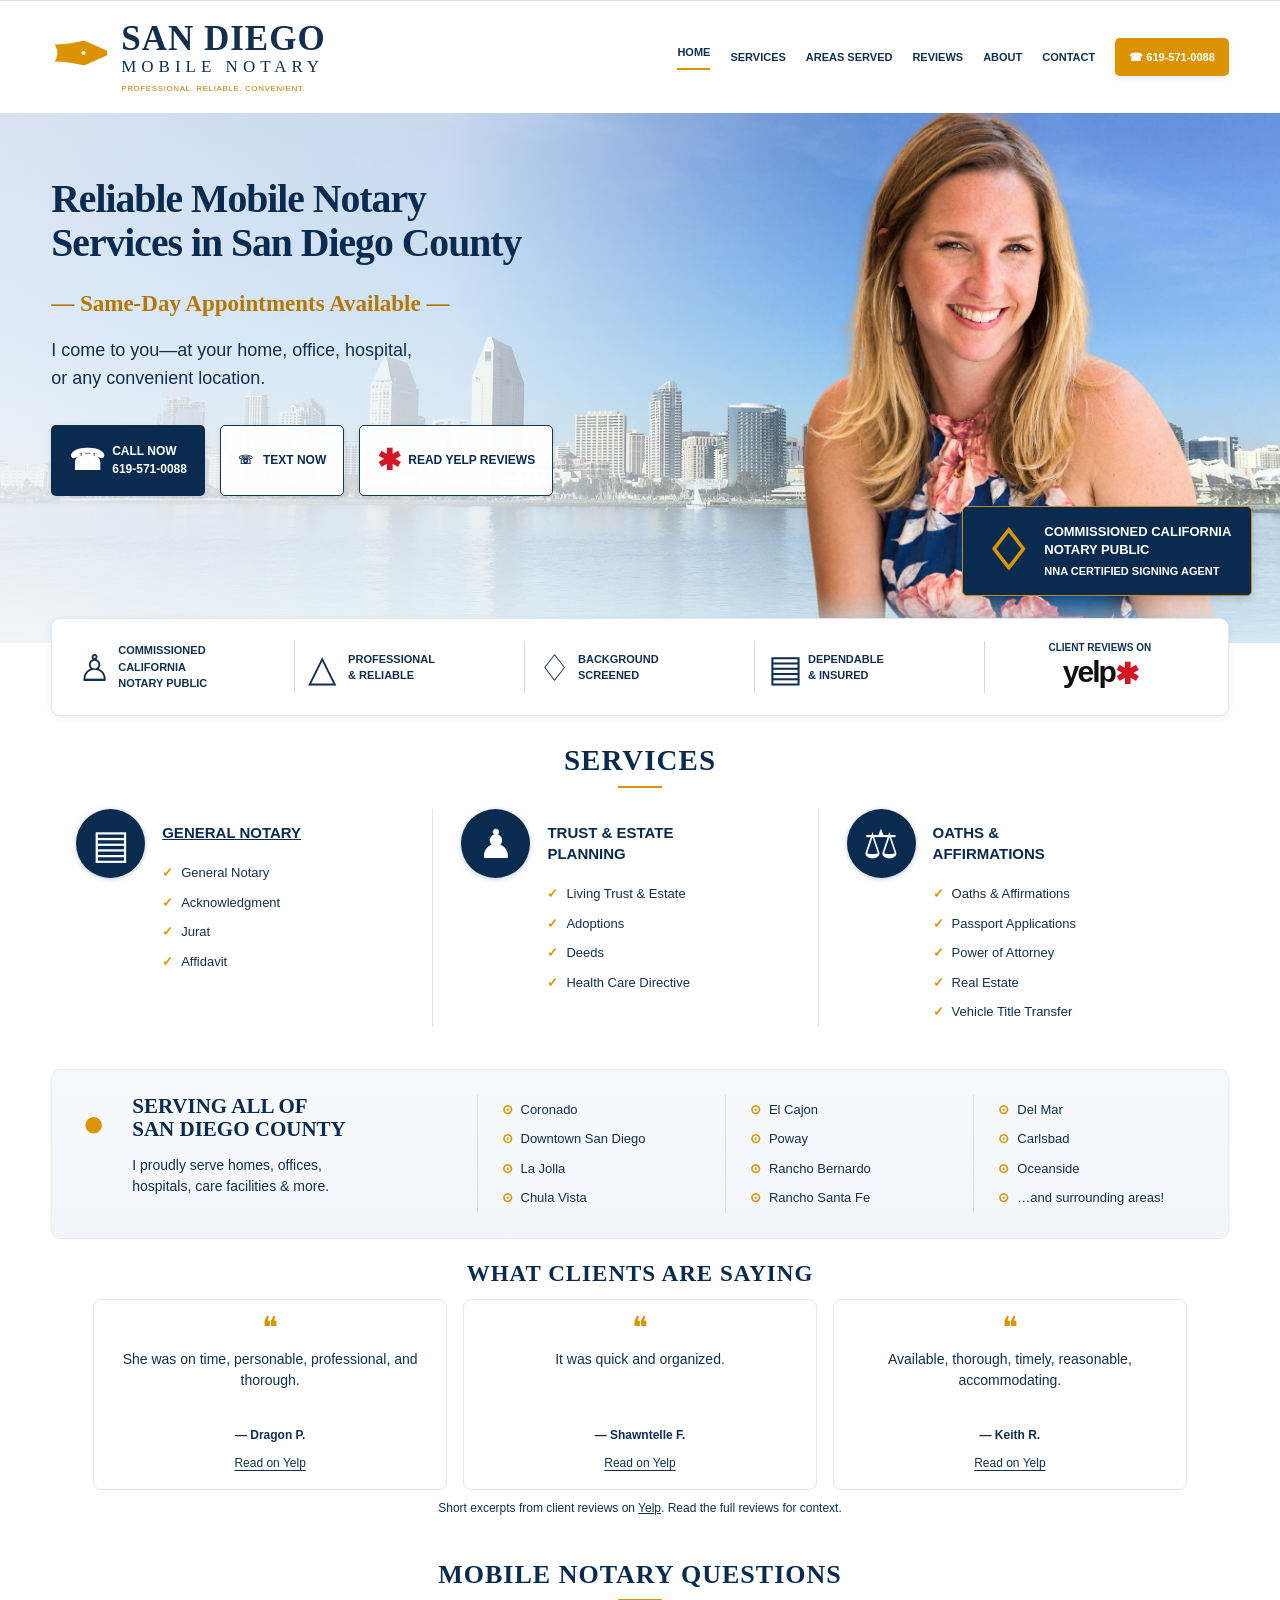
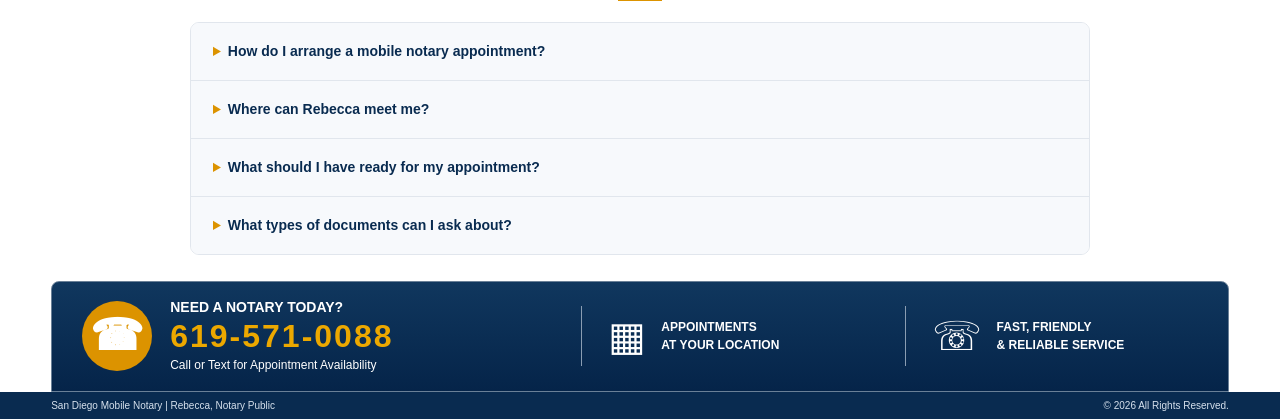
==== commit afaeab12: "Reduce hero image downloads with optimized WebP assets" ====
--- a/index.html
+++ b/index.html
@@ -1,4 +1,4 @@
-<!doctype html><html lang="en"><head><meta charset="utf-8"><meta name="viewport" content="width=device-width,initial-scale=1"><title>San Diego Mobile Notary | Rebecca</title><meta name="description" content="Mobile notary appointments with Rebecca throughout San Diego County. Call or text 619-571-0088."><link rel="stylesheet" href="style.css?v=20261018-reviews"><script src="script.js" defer></script><meta name="theme-color" content="#092b50">
+<!doctype html><html lang="en"><head><meta charset="utf-8"><meta name="viewport" content="width=device-width,initial-scale=1"><title>San Diego Mobile Notary | Rebecca</title><meta name="description" content="Mobile notary appointments with Rebecca throughout San Diego County. Call or text 619-571-0088."><link rel="stylesheet" href="style.css?v=20261019-images"><script src="script.js" defer></script><meta name="theme-color" content="#092b50">
 <link rel="icon" type="image/svg+xml" href="favicon.svg">
 <meta property="og:type" content="website">
 <meta property="og:locale" content="en_US">
@@ -13,7 +13,7 @@
 </script>
 <link rel="canonical" href="https://mobilesandiegonotary.com/"><meta property="og:url" content="https://mobilesandiegonotary.com/"><style id="faq-styles">.faq{padding:34px 0 26px}.faq h2{font-size:26px}.faq-list{max-width:900px;margin:auto;border:1px solid #e1e6ed;border-radius:9px;overflow:hidden;background:#fff}.faq details+details{border-top:1px solid #e1e6ed}.faq summary{padding:18px 22px;cursor:pointer;font-weight:700;color:var(--navy);background:#f7f9fc;min-height:52px}.faq summary::marker{color:var(--gold)}.faq summary:focus-visible{outline:3px solid var(--gold);outline-offset:-3px}.faq details[open] summary{border-bottom:1px solid #e5eaf1}.faq p{margin:0;padding:18px 22px;line-height:1.65}.faq a{text-underline-offset:3px}@media(max-width:480px){.faq{padding:28px 0 18px}.faq h2{font-size:21px}.faq summary,.faq p{padding:16px}}</style></head><body>
 <a class="skip-link" href="#main">Skip to content</a><header><nav class="container navigation" aria-label="Main navigation"><a class="brand" href="#home"><span class="pen" aria-hidden="true">✒</span><span>SAN DIEGO<small>MOBILE NOTARY</small><i>PROFESSIONAL. RELIABLE. CONVENIENT.</i></span></a><button class="menu-toggle" aria-expanded="false" aria-controls="mainNav">Menu ☰</button><div class="nav-links" id="mainNav"><a href="#home">HOME</a><a href="#services">SERVICES</a><a href="#areas">AREAS SERVED</a><a href="#reviews">REVIEWS</a><a href="#about">ABOUT</a><a href="#contact">CONTACT</a><a class="button gold" href="tel:+16195710088">☎ 619-571-0088</a></div></nav></header>
-<main id="main"><section class="hero" id="home"><div class="hero-skyline" aria-hidden="true"></div><div class="container hero-inner"><div class="hero-copy"><h1>Reliable Mobile Notary<br>Services in San Diego County</h1><p class="tagline">— Same-Day Appointments Available —</p><p class="intro">I come to you—at your home, office, hospital,<br>or any convenient location.</p><div class="actions"><a class="button navy" href="tel:+16195710088"><span class="button-icon">☎</span><span>CALL NOW<small>619-571-0088</small></span></a><a class="button outline" href="sms:+16195710088">☏ &nbsp; TEXT NOW</a><a class="button outline" href="https://www.yelp.com/biz/mobile-signing-notary-san-diego-2" target="_blank" rel="noopener noreferrer"><span class="yelp-icon">✱</span> READ YELP REVIEWS</a></div></div><div class="portrait-wrap" id="about"><img class="hero-photo" src="rebecca.png" alt="Rebecca, San Diego mobile notary" width="989" height="1589"><div class="credential"><span aria-hidden="true">♢</span><div>COMMISSIONED CALIFORNIA<br>NOTARY PUBLIC<small>NNA CERTIFIED SIGNING AGENT</small></div></div></div></div></section>
+<main id="main"><section class="hero" id="home"><div class="hero-skyline" aria-hidden="true"></div><div class="container hero-inner"><div class="hero-copy"><h1>Reliable Mobile Notary<br>Services in San Diego County</h1><p class="tagline">— Same-Day Appointments Available —</p><p class="intro">I come to you—at your home, office, hospital,<br>or any convenient location.</p><div class="actions"><a class="button navy" href="tel:+16195710088"><span class="button-icon">☎</span><span>CALL NOW<small>619-571-0088</small></span></a><a class="button outline" href="sms:+16195710088">☏ &nbsp; TEXT NOW</a><a class="button outline" href="https://www.yelp.com/biz/mobile-signing-notary-san-diego-2" target="_blank" rel="noopener noreferrer"><span class="yelp-icon">✱</span> READ YELP REVIEWS</a></div></div><div class="portrait-wrap" id="about"><img class="hero-photo" fetchpriority="high" decoding="async" src="rebecca.webp" alt="Rebecca, San Diego mobile notary" width="989" height="1589"><div class="credential"><span aria-hidden="true">♢</span><div>COMMISSIONED CALIFORNIA<br>NOTARY PUBLIC<small>NNA CERTIFIED SIGNING AGENT</small></div></div></div></div></section>
 <div class="container trust"><div><span>♙</span>COMMISSIONED<br>CALIFORNIA<br>NOTARY PUBLIC</div><div><span>△</span>PROFESSIONAL<br>&amp; RELIABLE</div><div><span>♢</span>BACKGROUND<br>SCREENED</div><div><span>▤</span>DEPENDABLE<br>&amp; INSURED</div><a href="https://www.yelp.com/biz/mobile-signing-notary-san-diego-2" target="_blank" rel="noopener noreferrer">CLIENT REVIEWS ON<strong>yelp<span class="yelp-icon">✱</span></strong></a></div>
 <section class="container services" id="services"><h2>SERVICES</h2><div class="heading-line"></div><div class="service-grid"><article><span class="service-icon" aria-hidden="true">▤</span><div><h3><a href="general-notary.html">GENERAL NOTARY</a></h3><ul><li>General Notary</li><li>Acknowledgment</li><li>Jurat</li><li>Affidavit</li></ul></div></article><article><span class="service-icon" aria-hidden="true">♟</span><div><h3>TRUST &amp; ESTATE<br>PLANNING</h3><ul><li>Living Trust &amp; Estate</li><li>Adoptions</li><li>Deeds</li><li>Health Care Directive</li></ul></div></article><article><span class="service-icon" aria-hidden="true">⚖</span><div><h3>OATHS &amp;<br>AFFIRMATIONS</h3><ul><li>Oaths &amp; Affirmations</li><li>Passport Applications</li><li>Power of Attorney</li><li>Real Estate</li><li>Vehicle Title Transfer</li></ul></div></article></div></section>
 <section class="container area-panel" id="areas"><div class="area-intro"><span class="pin" aria-hidden="true">●</span><h3>SERVING ALL OF<br>SAN DIEGO COUNTY</h3><p>I proudly serve homes, offices,<br>hospitals, care facilities &amp; more.</p></div><ul><li>Coronado</li><li>Downtown San Diego</li><li>La Jolla</li><li>Chula Vista</li></ul><ul><li>El Cajon</li><li>Poway</li><li>Rancho Bernardo</li><li>Rancho Santa Fe</li></ul><ul><li>Del Mar</li><li>Carlsbad</li><li>Oceanside</li><li>…and surrounding areas!</li></ul></section>
@@ -33,3 +33,4 @@
 
 
 
+
--- a/style.css
+++ b/style.css
@@ -1,4 +1,4 @@
-:root{--navy:#092b50;--gold:#dc9300;--text:#122f50}*{box-sizing:border-box}html{scroll-behavior:smooth;scroll-padding-top:20px}body{margin:0;background:#fff;color:var(--text);font:14px/1.5 Arial,Helvetica,sans-serif}a{color:inherit}.container{width:min(1180px,92%);margin:auto}header{background:#fff;border-top:1px solid #ddd;position:relative;z-index:10}.navigation{height:112px;display:flex;align-items:center;justify-content:space-between;gap:25px}.brand{display:flex;align-items:center;text-decoration:none;font:700 35px/1.02 Georgia,serif;white-space:nowrap;letter-spacing:1px}.brand small{display:block;font:17px Georgia,serif;letter-spacing:5px}.brand i{display:block;font:8px Arial,sans-serif;color:#bb7a00;letter-spacing:.6px;margin-top:7px}.pen{color:var(--gold);font-size:70px;line-height:1;margin-right:10px}.nav-links{display:flex;gap:20px;align-items:center}.nav-links>a{font-size:11px;font-weight:bold;text-decoration:none;white-space:nowrap}.nav-links>a:first-child{border-bottom:2px solid var(--gold);padding-bottom:7px}.button{display:inline-flex;align-items:center;justify-content:center;gap:7px;border-radius:5px;padding:13px 17px;text-decoration:none;font-weight:700;font-size:12px;border:1px solid transparent;min-height:48px;box-shadow:0 2px 5px #092b5020}.gold{background:var(--gold);color:#fff}.nav-links .button{padding:9px 13px;min-height:38px}.navy{background:var(--navy);color:#fff}.outline{border-color:#173653;background:#fffffff2;color:var(--navy)}.button:hover{filter:brightness(.94)}.button small{display:block;font-size:12px}.button-icon{font-size:29px}.yelp-icon{color:#d51623;font-size:29px;vertical-align:middle}.hero{position:relative;isolation:isolate;overflow:hidden;background:#d2e7f4}.hero-skyline{position:absolute;inset:0;z-index:-2;background:url('san-diego-skyline.jpg') center 45%/cover no-repeat;transform:scale(1.1)}.hero:before{content:'';position:absolute;inset:0;z-index:-1;background:linear-gradient(90deg,#f4f8fcda,#ecf4fac9 35%,#e8f2fa20 68%),linear-gradient(0deg,#d7edf6f2,transparent 38%)}.hero-inner{min-height:530px;position:relative}.hero-copy{position:relative;padding:64px 0 85px;z-index:2;width:65%}h1,h2,h3{margin:0;color:var(--navy)}h1{font:700 clamp(30px,3.1vw,46px)/1.12 Georgia,serif;letter-spacing:-1px}.tagline{font:700 23px Georgia,serif;color:#b57700;margin:25px 0 20px;white-space:nowrap}.intro{font-size:18px;line-height:1.55;margin:0}.actions{display:flex;gap:15px;margin-top:32px}.portrait-wrap{position:absolute;right:-2%;width:40%;height:100%;bottom:0;z-index:1}.hero-photo{width:100%;height:100%;object-fit:cover;object-position:center 5%;mask-image:linear-gradient(0deg,transparent,#000 10%);display:block}.credential{position:absolute;right:0;bottom:47px;background:var(--navy);color:#fff;display:flex;gap:12px;align-items:center;border:1px solid #c98b17;border-radius:5px;padding:16px 20px;font-size:13px;font-weight:bold;line-height:1.35;box-shadow:0 3px 8px #0002}.credential>span{font-size:55px;color:var(--gold);line-height:1}.credential small{display:block;margin-top:6px;font-size:11px}.trust{position:relative;z-index:3;background:#fff;box-shadow:0 2px 7px #122f5012;border:1px solid #e1e6ed;border-radius:9px;display:grid;grid-template-columns:repeat(5,1fr);padding:22px 13px;margin-top:-25px;align-items:center}.trust>div{position:relative;padding:0 10px 0 53px;border-right:1px solid #ced8e4;font-size:11px;font-weight:bold;line-height:1.5;min-height:52px;align-content:center}.trust>div>span{position:absolute;left:13px;top:0;font-size:37px;font-weight:400}.trust>a{display:block;text-align:center;text-decoration:none;font-size:10px;font-weight:bold;line-height:1.2}.trust strong{display:block;color:#111;font-size:30px;letter-spacing:-2px}.services{padding:28px 25px 24px}h2{text-align:center;font:700 29px Georgia,serif;letter-spacing:1px}.heading-line{height:2px;width:44px;background:var(--gold);margin:9px auto 21px}.service-grid{display:grid;grid-template-columns:repeat(3,1fr);gap:28px}.service-grid article{display:flex;gap:17px;border-right:1px solid #dce3ec;padding-right:18px}.service-grid article:last-child{border:0}.service-icon{flex-shrink:0;width:69px;height:69px;border-radius:50%;background:var(--navy);box-shadow:0 1px 5px #092b5040;color:#fff;display:grid;place-items:center;font-size:40px;line-height:1}.service-grid h3{font:700 15px/1.4 Arial,sans-serif;margin:13px 0 15px}.service-grid ul,.area-panel ul{padding:0;margin:0;list-style:none}.service-grid li{font-size:13px;padding:5px 0}.service-grid li:before{content:'✓';color:var(--gold);font-weight:bold;margin-right:8px}.area-panel{margin-top:18px;background:linear-gradient(#f7f9fc,#f2f5fa);border:1px solid #e5eaf1;border-radius:9px;display:grid;grid-template-columns:1.65fr 1fr 1fr 1fr;gap:24px;padding:25px 30px}.area-intro{position:relative;padding-left:50px}.area-intro h3{font:700 21px/1.1 Georgia,serif}.area-intro p{margin-bottom:0;font-size:14px}.pin{position:absolute;left:0;top:0;color:var(--gold);font-size:38px}.area-panel ul{border-left:1px solid #d5dfeb;padding-left:24px}.area-panel li{font-size:13px;padding:5px 0;white-space:nowrap}.area-panel li:before{content:'⊙';color:var(--gold);margin-right:8px;font-weight:bold}.reviews{padding:22px 42px 0}.reviews h2{font-size:23px}.review-grid{display:grid;grid-template-columns:repeat(3,1fr);gap:16px;margin-top:12px}.review-grid>div{text-align:center;border:1px solid #e2e7ee;border-radius:8px;padding:10px 15px 16px}.review-symbol{color:var(--gold);font:30px Georgia,serif}.review-grid p{font-size:14px;margin:4px 0 10px}.review-grid a{font-size:12px}.review-note{text-align:center;font-size:12px;margin:9px 0}.contact-banner{background:linear-gradient(#10375e,#052449);border:1px solid #6a8097;border-radius:8px 8px 0 0;padding:17px 30px;display:grid;grid-template-columns:1.6fr 1fr 1fr;gap:30px;color:#fff;align-items:center}.call-block{display:flex;gap:18px;align-items:center;font-size:14px;font-weight:bold;line-height:1.25}.round-phone{display:grid;place-items:center;width:70px;height:70px;flex-shrink:0;border-radius:50%;background:var(--gold);font-size:43px}.call-block a{display:block;color:#eca800;font-size:32px;letter-spacing:2px;text-decoration:none}.call-block small{font-size:12px;font-weight:400}.contact-feature{border-left:1px solid #8a9db2;padding-left:26px;font-size:12px;font-weight:bold;display:flex;align-items:center;gap:15px}.contact-feature>span{font-size:40px;font-weight:400}footer{background:var(--navy);color:#d6e1ed;font-size:10px;padding:6px 0}footer>.container{display:flex;justify-content:space-between}.menu-toggle{display:none}.skip-link{position:fixed;top:-100px;background:#fff;z-index:100;padding:10px}.skip-link:focus{top:0}a:focus-visible,button:focus-visible{outline:3px solid var(--gold);outline-offset:4px}@media(max-width:1100px){.navigation{height:100px;gap:15px}.brand{font-size:28px}.brand small{font-size:13px}.pen{font-size:50px}.nav-links{gap:12px}.nav-links>a{font-size:9px}.hero-inner{min-height:490px}.tagline{font-size:19px}.intro{font-size:16px}.button{font-size:10px;padding:12px}.actions{gap:10px}.trust>div{font-size:9px}.service-icon{width:54px;height:54px;font-size:32px}.service-grid h3{font-size:13px}.area-panel{gap:15px;padding:22px}.area-panel ul{padding-left:15px}.area-intro h3{font-size:17px}.area-panel li{font-size:11px}.call-block a{font-size:25px}.contact-banner{gap:18px;padding:16px}.contact-feature{font-size:10px;padding-left:18px}}@media(max-width:780px){.navigation{height:90px}.menu-toggle{display:block;background:#fff;color:var(--navy);border:1px solid #b8c7d6;border-radius:4px;padding:9px}.nav-links{display:none;position:absolute;top:90px;left:0;right:0;background:#fff;padding:20px 5%}.nav-links.open{display:flex;flex-direction:column;align-items:stretch}.nav-links>a{font-size:12px;padding:8px}.hero-inner{min-height:500px}.hero-copy{padding:47px 0 85px;width:63%}h1{font-size:31px}.tagline{font-size:15px;white-space:normal;max-width:280px}.intro{font-size:14px}.intro br{display:none}.actions{flex-wrap:wrap;max-width:330px;margin-top:25px}.portrait-wrap{width:46%;right:-4%}.credential{padding:12px 10px;font-size:9px;bottom:38px}.credential small{font-size:8px}.credential>span{font-size:33px}.trust{padding:16px 8px}.trust>div{padding:30px 5px 0;text-align:center;font-size:8px;min-height:65px}.trust>div>span{left:0;right:0;top:-5px;font-size:28px}.trust>a{font-size:8px}.trust strong{font-size:23px}.service-grid{gap:14px}.service-grid article{display:block;padding-right:10px}.service-icon{margin-bottom:8px}.service-grid h3{font-size:11px}.service-grid li{font-size:11px}.services{padding:24px 5px}.area-panel{grid-template-columns:1fr 1fr;gap:18px}.area-panel ul{border:0}.reviews{padding:24px 5px 0}.reviews h2{font-size:20px}.review-grid{gap:9px}.review-grid>div{padding:10px 8px}.review-grid p{font-size:12px}.contact-banner{grid-template-columns:1fr 1fr;gap:20px}.call-block{grid-column:1/-1;justify-content:center}.contact-feature{justify-content:center}.contact-feature:nth-child(2){border:0}.call-block a{font-size:31px}footer>.container{gap:15px;font-size:8px}}@media(max-width:480px){.hero-inner{padding-bottom:275px;min-height:0}.hero-copy{padding:30px 0 20px;width:100%}.hero-copy h1{font-size:29px}.tagline{max-width:none;font-size:16px;margin:15px 0}.intro{max-width:95%}.actions{max-width:none;gap:7px;margin-top:20px}.button{font-size:9px;padding:9px;min-height:45px}.button small{font-size:10px}.button-icon{font-size:22px}.yelp-icon{font-size:22px}.portrait-wrap{height:295px;width:56%;right:0;bottom:0}.credential{right:-5px;bottom:27px;font-size:8px;white-space:nowrap}.hero-skyline{background-position:55% 48%}.hero:before{background:linear-gradient(90deg,#edf5fbe0,#edf5fb88 60%,#edf5fb10),linear-gradient(0deg,#d7edf6,transparent 40%)}.trust{grid-template-columns:repeat(3,1fr);row-gap:15px}.trust>div:nth-child(3){border:0}.trust>a{grid-column:span 2}.trust strong{display:inline;margin-left:8px}.service-grid{grid-template-columns:1fr}.service-grid article{display:flex;border:0;border-bottom:1px solid #dce3ec;padding:12px}.service-grid h3{font-size:14px;margin:5px 0 10px}.service-grid li{font-size:12px}.service-icon{margin-right:10px}.area-panel{padding:20px 15px;gap:18px 5px}.area-intro{padding-left:32px}.area-intro h3{font-size:15px}.area-intro p{font-size:11px}.pin{font-size:26px}.area-panel ul{padding-left:5px}.review-grid{grid-template-columns:1fr}.review-grid>div{padding:10px}.review-grid p{display:inline;margin-left:10px}.review-grid a{display:block}.review-note{font-size:10px}.contact-feature{font-size:9px;padding-left:10px;gap:8px}.contact-feature>span{font-size:30px}.round-phone{width:51px;height:51px;font-size:32px}.call-block{gap:10px;font-size:12px}.call-block a{font-size:26px}.call-block small{font-size:10px}.contact-banner{padding:14px}footer>.container{display:block;text-align:center}footer>.container>span{display:block}}@media(prefers-reduced-motion:reduce){html{scroll-behavior:auto}}
+:root{--navy:#092b50;--gold:#dc9300;--text:#122f50}*{box-sizing:border-box}html{scroll-behavior:smooth;scroll-padding-top:20px}body{margin:0;background:#fff;color:var(--text);font:14px/1.5 Arial,Helvetica,sans-serif}a{color:inherit}.container{width:min(1180px,92%);margin:auto}header{background:#fff;border-top:1px solid #ddd;position:relative;z-index:10}.navigation{height:112px;display:flex;align-items:center;justify-content:space-between;gap:25px}.brand{display:flex;align-items:center;text-decoration:none;font:700 35px/1.02 Georgia,serif;white-space:nowrap;letter-spacing:1px}.brand small{display:block;font:17px Georgia,serif;letter-spacing:5px}.brand i{display:block;font:8px Arial,sans-serif;color:#bb7a00;letter-spacing:.6px;margin-top:7px}.pen{color:var(--gold);font-size:70px;line-height:1;margin-right:10px}.nav-links{display:flex;gap:20px;align-items:center}.nav-links>a{font-size:11px;font-weight:bold;text-decoration:none;white-space:nowrap}.nav-links>a:first-child{border-bottom:2px solid var(--gold);padding-bottom:7px}.button{display:inline-flex;align-items:center;justify-content:center;gap:7px;border-radius:5px;padding:13px 17px;text-decoration:none;font-weight:700;font-size:12px;border:1px solid transparent;min-height:48px;box-shadow:0 2px 5px #092b5020}.gold{background:var(--gold);color:#fff}.nav-links .button{padding:9px 13px;min-height:38px}.navy{background:var(--navy);color:#fff}.outline{border-color:#173653;background:#fffffff2;color:var(--navy)}.button:hover{filter:brightness(.94)}.button small{display:block;font-size:12px}.button-icon{font-size:29px}.yelp-icon{color:#d51623;font-size:29px;vertical-align:middle}.hero{position:relative;isolation:isolate;overflow:hidden;background:#d2e7f4}.hero-skyline{position:absolute;inset:0;z-index:-2;background:url('san-diego-skyline.webp') center 45%/cover no-repeat;transform:scale(1.1)}.hero:before{content:'';position:absolute;inset:0;z-index:-1;background:linear-gradient(90deg,#f4f8fcda,#ecf4fac9 35%,#e8f2fa20 68%),linear-gradient(0deg,#d7edf6f2,transparent 38%)}.hero-inner{min-height:530px;position:relative}.hero-copy{position:relative;padding:64px 0 85px;z-index:2;width:65%}h1,h2,h3{margin:0;color:var(--navy)}h1{font:700 clamp(30px,3.1vw,46px)/1.12 Georgia,serif;letter-spacing:-1px}.tagline{font:700 23px Georgia,serif;color:#b57700;margin:25px 0 20px;white-space:nowrap}.intro{font-size:18px;line-height:1.55;margin:0}.actions{display:flex;gap:15px;margin-top:32px}.portrait-wrap{position:absolute;right:-2%;width:40%;height:100%;bottom:0;z-index:1}.hero-photo{width:100%;height:100%;object-fit:cover;object-position:center 5%;mask-image:linear-gradient(0deg,transparent,#000 10%);display:block}.credential{position:absolute;right:0;bottom:47px;background:var(--navy);color:#fff;display:flex;gap:12px;align-items:center;border:1px solid #c98b17;border-radius:5px;padding:16px 20px;font-size:13px;font-weight:bold;line-height:1.35;box-shadow:0 3px 8px #0002}.credential>span{font-size:55px;color:var(--gold);line-height:1}.credential small{display:block;margin-top:6px;font-size:11px}.trust{position:relative;z-index:3;background:#fff;box-shadow:0 2px 7px #122f5012;border:1px solid #e1e6ed;border-radius:9px;display:grid;grid-template-columns:repeat(5,1fr);padding:22px 13px;margin-top:-25px;align-items:center}.trust>div{position:relative;padding:0 10px 0 53px;border-right:1px solid #ced8e4;font-size:11px;font-weight:bold;line-height:1.5;min-height:52px;align-content:center}.trust>div>span{position:absolute;left:13px;top:0;font-size:37px;font-weight:400}.trust>a{display:block;text-align:center;text-decoration:none;font-size:10px;font-weight:bold;line-height:1.2}.trust strong{display:block;color:#111;font-size:30px;letter-spacing:-2px}.services{padding:28px 25px 24px}h2{text-align:center;font:700 29px Georgia,serif;letter-spacing:1px}.heading-line{height:2px;width:44px;background:var(--gold);margin:9px auto 21px}.service-grid{display:grid;grid-template-columns:repeat(3,1fr);gap:28px}.service-grid article{display:flex;gap:17px;border-right:1px solid #dce3ec;padding-right:18px}.service-grid article:last-child{border:0}.service-icon{flex-shrink:0;width:69px;height:69px;border-radius:50%;background:var(--navy);box-shadow:0 1px 5px #092b5040;color:#fff;display:grid;place-items:center;font-size:40px;line-height:1}.service-grid h3{font:700 15px/1.4 Arial,sans-serif;margin:13px 0 15px}.service-grid ul,.area-panel ul{padding:0;margin:0;list-style:none}.service-grid li{font-size:13px;padding:5px 0}.service-grid li:before{content:'✓';color:var(--gold);font-weight:bold;margin-right:8px}.area-panel{margin-top:18px;background:linear-gradient(#f7f9fc,#f2f5fa);border:1px solid #e5eaf1;border-radius:9px;display:grid;grid-template-columns:1.65fr 1fr 1fr 1fr;gap:24px;padding:25px 30px}.area-intro{position:relative;padding-left:50px}.area-intro h3{font:700 21px/1.1 Georgia,serif}.area-intro p{margin-bottom:0;font-size:14px}.pin{position:absolute;left:0;top:0;color:var(--gold);font-size:38px}.area-panel ul{border-left:1px solid #d5dfeb;padding-left:24px}.area-panel li{font-size:13px;padding:5px 0;white-space:nowrap}.area-panel li:before{content:'⊙';color:var(--gold);margin-right:8px;font-weight:bold}.reviews{padding:22px 42px 0}.reviews h2{font-size:23px}.review-grid{display:grid;grid-template-columns:repeat(3,1fr);gap:16px;margin-top:12px}.review-grid>div{text-align:center;border:1px solid #e2e7ee;border-radius:8px;padding:10px 15px 16px}.review-symbol{color:var(--gold);font:30px Georgia,serif}.review-grid p{font-size:14px;margin:4px 0 10px}.review-grid a{font-size:12px}.review-note{text-align:center;font-size:12px;margin:9px 0}.contact-banner{background:linear-gradient(#10375e,#052449);border:1px solid #6a8097;border-radius:8px 8px 0 0;padding:17px 30px;display:grid;grid-template-columns:1.6fr 1fr 1fr;gap:30px;color:#fff;align-items:center}.call-block{display:flex;gap:18px;align-items:center;font-size:14px;font-weight:bold;line-height:1.25}.round-phone{display:grid;place-items:center;width:70px;height:70px;flex-shrink:0;border-radius:50%;background:var(--gold);font-size:43px}.call-block a{display:block;color:#eca800;font-size:32px;letter-spacing:2px;text-decoration:none}.call-block small{font-size:12px;font-weight:400}.contact-feature{border-left:1px solid #8a9db2;padding-left:26px;font-size:12px;font-weight:bold;display:flex;align-items:center;gap:15px}.contact-feature>span{font-size:40px;font-weight:400}footer{background:var(--navy);color:#d6e1ed;font-size:10px;padding:6px 0}footer>.container{display:flex;justify-content:space-between}.menu-toggle{display:none}.skip-link{position:fixed;top:-100px;background:#fff;z-index:100;padding:10px}.skip-link:focus{top:0}a:focus-visible,button:focus-visible{outline:3px solid var(--gold);outline-offset:4px}@media(max-width:1100px){.navigation{height:100px;gap:15px}.brand{font-size:28px}.brand small{font-size:13px}.pen{font-size:50px}.nav-links{gap:12px}.nav-links>a{font-size:9px}.hero-inner{min-height:490px}.tagline{font-size:19px}.intro{font-size:16px}.button{font-size:10px;padding:12px}.actions{gap:10px}.trust>div{font-size:9px}.service-icon{width:54px;height:54px;font-size:32px}.service-grid h3{font-size:13px}.area-panel{gap:15px;padding:22px}.area-panel ul{padding-left:15px}.area-intro h3{font-size:17px}.area-panel li{font-size:11px}.call-block a{font-size:25px}.contact-banner{gap:18px;padding:16px}.contact-feature{font-size:10px;padding-left:18px}}@media(max-width:780px){.navigation{height:90px}.menu-toggle{display:block;background:#fff;color:var(--navy);border:1px solid #b8c7d6;border-radius:4px;padding:9px}.nav-links{display:none;position:absolute;top:90px;left:0;right:0;background:#fff;padding:20px 5%}.nav-links.open{display:flex;flex-direction:column;align-items:stretch}.nav-links>a{font-size:12px;padding:8px}.hero-inner{min-height:500px}.hero-copy{padding:47px 0 85px;width:63%}h1{font-size:31px}.tagline{font-size:15px;white-space:normal;max-width:280px}.intro{font-size:14px}.intro br{display:none}.actions{flex-wrap:wrap;max-width:330px;margin-top:25px}.portrait-wrap{width:46%;right:-4%}.credential{padding:12px 10px;font-size:9px;bottom:38px}.credential small{font-size:8px}.credential>span{font-size:33px}.trust{padding:16px 8px}.trust>div{padding:30px 5px 0;text-align:center;font-size:8px;min-height:65px}.trust>div>span{left:0;right:0;top:-5px;font-size:28px}.trust>a{font-size:8px}.trust strong{font-size:23px}.service-grid{gap:14px}.service-grid article{display:block;padding-right:10px}.service-icon{margin-bottom:8px}.service-grid h3{font-size:11px}.service-grid li{font-size:11px}.services{padding:24px 5px}.area-panel{grid-template-columns:1fr 1fr;gap:18px}.area-panel ul{border:0}.reviews{padding:24px 5px 0}.reviews h2{font-size:20px}.review-grid{gap:9px}.review-grid>div{padding:10px 8px}.review-grid p{font-size:12px}.contact-banner{grid-template-columns:1fr 1fr;gap:20px}.call-block{grid-column:1/-1;justify-content:center}.contact-feature{justify-content:center}.contact-feature:nth-child(2){border:0}.call-block a{font-size:31px}footer>.container{gap:15px;font-size:8px}}@media(max-width:480px){.hero-inner{padding-bottom:275px;min-height:0}.hero-copy{padding:30px 0 20px;width:100%}.hero-copy h1{font-size:29px}.tagline{max-width:none;font-size:16px;margin:15px 0}.intro{max-width:95%}.actions{max-width:none;gap:7px;margin-top:20px}.button{font-size:9px;padding:9px;min-height:45px}.button small{font-size:10px}.button-icon{font-size:22px}.yelp-icon{font-size:22px}.portrait-wrap{height:295px;width:56%;right:0;bottom:0}.credential{right:-5px;bottom:27px;font-size:8px;white-space:nowrap}.hero-skyline{background-position:55% 48%}.hero:before{background:linear-gradient(90deg,#edf5fbe0,#edf5fb88 60%,#edf5fb10),linear-gradient(0deg,#d7edf6,transparent 40%)}.trust{grid-template-columns:repeat(3,1fr);row-gap:15px}.trust>div:nth-child(3){border:0}.trust>a{grid-column:span 2}.trust strong{display:inline;margin-left:8px}.service-grid{grid-template-columns:1fr}.service-grid article{display:flex;border:0;border-bottom:1px solid #dce3ec;padding:12px}.service-grid h3{font-size:14px;margin:5px 0 10px}.service-grid li{font-size:12px}.service-icon{margin-right:10px}.area-panel{padding:20px 15px;gap:18px 5px}.area-intro{padding-left:32px}.area-intro h3{font-size:15px}.area-intro p{font-size:11px}.pin{font-size:26px}.area-panel ul{padding-left:5px}.review-grid{grid-template-columns:1fr}.review-grid>div{padding:10px}.review-grid p{display:inline;margin-left:10px}.review-grid a{display:block}.review-note{font-size:10px}.contact-feature{font-size:9px;padding-left:10px;gap:8px}.contact-feature>span{font-size:30px}.round-phone{width:51px;height:51px;font-size:32px}.call-block{gap:10px;font-size:12px}.call-block a{font-size:26px}.call-block small{font-size:10px}.contact-banner{padding:14px}footer>.container{display:block;text-align:center}footer>.container>span{display:block}}@media(prefers-reduced-motion:reduce){html{scroll-behavior:auto}}
 /* Phone usability: keep the menu visible and primary actions readable. */
 @media(max-width:480px){
 .navigation{gap:8px}.brand{font-size:24px;min-width:0}.brand small{font-size:11px;letter-spacing:3px}.brand i{font-size:6px;letter-spacing:.4px}.pen{font-size:42px;margin-right:6px}.menu-toggle{flex-shrink:0;min-height:44px;min-width:62px;white-space:nowrap}.actions .button{font-size:12px;min-height:48px;padding:10px 12px}.actions .button small{font-size:11px}.actions .button:last-child{font-size:11px}.nav-links>a{min-height:44px;display:flex;align-items:center}.nav-links .button{min-height:44px}
@@ -8,3 +8,4 @@
 .review-grid blockquote{font-size:14px;line-height:1.55;margin:4px 0 12px;min-height:65px}.review-grid .review-author{display:block;font-size:12px;font-weight:bold;margin:8px 0}.review-grid a{text-underline-offset:3px}
 @media(max-width:480px){.review-grid blockquote{min-height:0;margin:5px 0 10px}.review-grid a{min-height:44px;display:flex;align-items:center;justify-content:center}}
 
+
